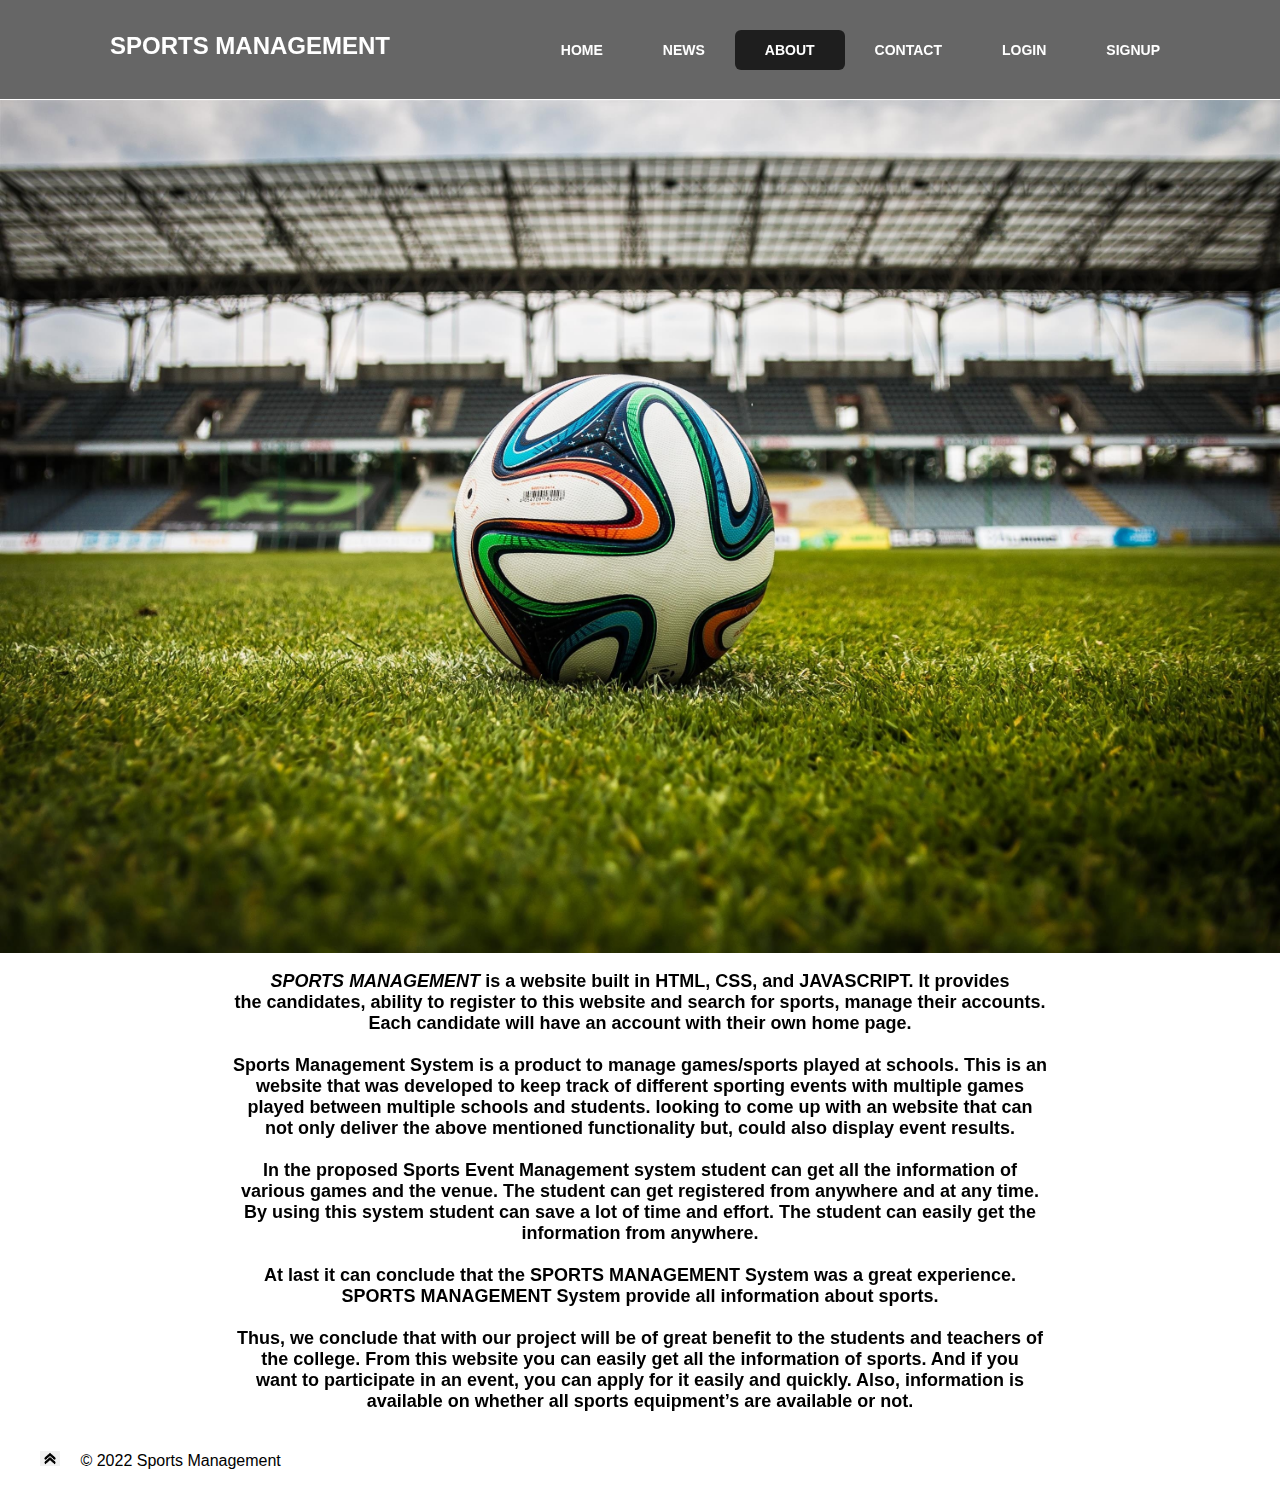
==== About.html @ 87bcc6a0 "first commit" ====
<html>

<head>
    <meta name="viewport" content="widht=device-width,initial-scale-1.0">
    <title>About</title>
    <link rel="stylesheet" href="News.css">
</head>

<body>
    <nav>
        <input type="checkbox" id="check">
        <label for="check" class="checkbtn">
            <i class="fas fa-bars"></i>
        </label>
        <div class="nav" id="Topnav">Sports Management</div>
        <ul>
            <li><a href="Index.html">Home</a></li>
            <li><a href="News.html">News</a></li>
            <li><a class="active" href="About.html">About</a></li>
            <li><a href="Contact.html">Contact</a></li>
            <li><a href="Login.html">Login</a></li>
            <li><a href="SignUP.html">SignUP</a></li>
        </ul>
        <!-- <div class="dropdown">
            <button class="dropbtn">Dropdowm
                <i class="fa fa-caret-down"></i>
            </button>
            <div class="dropdown-content">
                <a href="#">Home</a>
                <a href="#">News</a>
                <a href="#">About</a>
                <a href="#">Contact</a>
            </div>
        </div> -->
    </nav>
    <section></section>

    <div class="container">
        <img src="3.jpg" alt="Football" style="width:100%; ">
        <div class="text-block">
            <p  style="font-size: 18px; ">
                <i><b>SPORTS MANAGEMENT</b></i> is a website built in HTML, CSS, and JAVASCRIPT. It provides <br>
                the candidates, ability to register to this website and search for sports, manage their accounts.<br>
                Each candidate will have an account with their own home page. <br><br>
        
                Sports Management System is a product to manage games/sports played at schools. This is an <br>
                website that was developed to keep track of different sporting events with multiple games <br>
                played between multiple schools and students. looking to come up with an website that can <br>
                not only deliver the above mentioned functionality but, could also display event results. <br><br>
        
                In the proposed Sports Event Management system student can get all the information of <br>
                various games and the venue. The student can get registered from anywhere and at any time. <br>
                By using this system student can save a lot of time and effort. The student can easily get the <br>
                information from anywhere. <br><br>
        
                At last it can conclude that the SPORTS MANAGEMENT System was a great experience. <br>
                SPORTS MANAGEMENT System provide all information about sports. <br><br>
        
                Thus, we conclude that with our project will be of great benefit to the students and teachers of <br>
                the college. From this website you can easily get all the information of sports. And if you <br>
                want to participate in an event, you can apply for it easily and quickly. Also, information is <br>
                available on whether all sports equipment’s are available or not. <br><br>
            </p>
        </div>
    </div>


    <div>
        <footer>
            <ul>
                <p><a href="#"><img src="scroll up 1.png" width="20" height="15"></a>&emsp; © 2022 Sports Management
                </p>
            </ul>
            <script src="#" integrity="#" crossorigin="anonymous"></script>
        </footer>
    </div>
</body>

</html>
---- News.css ----
body{
    margin: 0;
    padding: 0;
    font-family: Arial;
}

nav{
    position: fixed;
    top: 0;
    left: 0;
    width: 100%;
    height: 100px;
    padding: 10px 90px;
    box-sizing: border-box;
    background: rgba(0,0,0,0.6);
    border-bottom: 1px solid #fff;
}

nav .nav{
    padding: 22px 20px;
    height: 80px;
    float: left;
    font-size: 24px;
    font-weight: bold;
    text-transform: uppercase;
    color: #fff;
}

nav ul{
    list-style: none;
    float: right;
    margin: 0;
    padding: 0;
    display: flex;   
}

nav ul li a{
    line-height: 80px;
    color: #fff;
    padding: 12px 30px;
    text-decoration: none;
    font-size: 14px;
    font-weight: bold;
    text-transform: uppercase;
}

nav ul li a.active,a:hover{
    background: rgba(0, 0, 0, 0.7);
    border-radius: 6px;
}

.checkbtn{
    font-size: 30px;
    color: white;
    float: right;
    line-height: 80px;
    margin-right: 40px;
    cursor: pointer;
    display: none;
}

#check{
    display: none;
}

@media(max-width:952px){
    label.log{
        font-size: 30px;
        padding-left: 50px;
    }
}

@media(max-width: 858px){
    .checkbtn{
        display: block;
    }
}

/* section{
    width: 100%;
    height: 100vh;
    background: url(3.jpg);
    background-size: cover;
    background-position: center;
} */

.container{
    position: relative;
    text-align: center;
    color: black;
    margin-top: 100px;
    font-weight: bold;
    font-size: 30px;
}

.top-left{
    position: absolute;
    top: 10px;
    left: 16px;
}
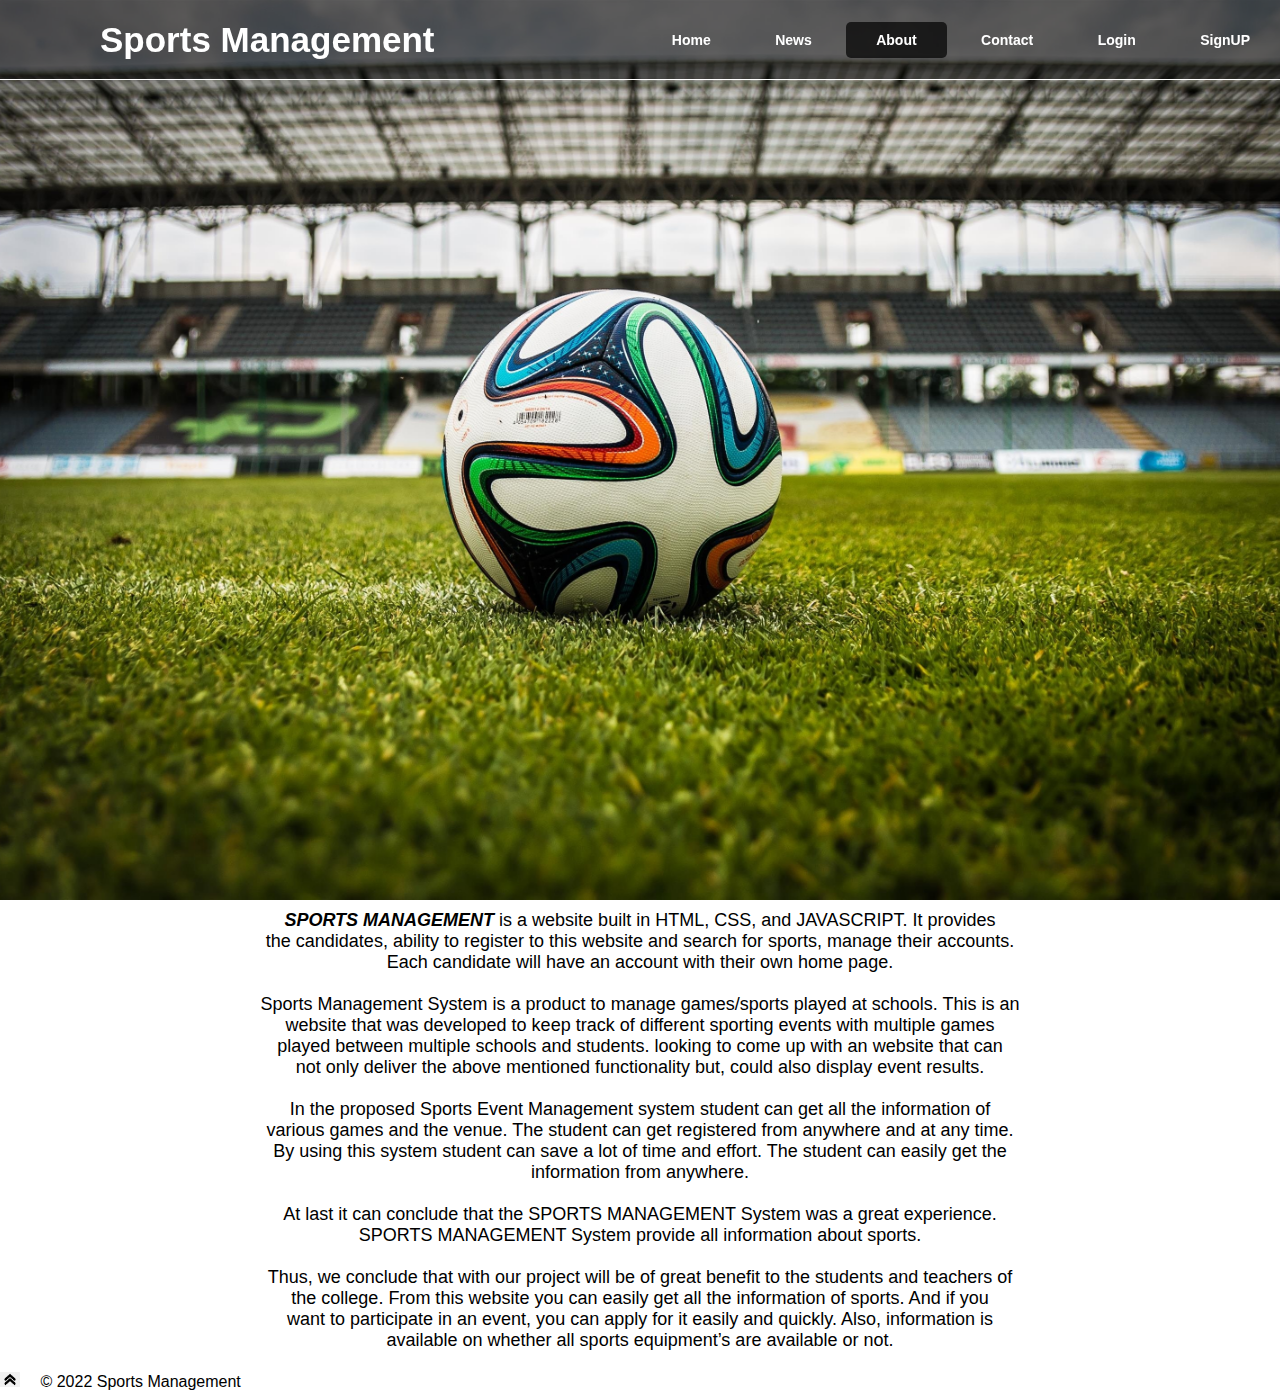
==== commit 97acd142: "Third commit" ====
--- a/About.html
+++ b/About.html
@@ -1,20 +1,23 @@
 <html>
 
 <head>
-    <meta name="viewport" content="widht=device-width,initial-scale-1.0">
     <title>About</title>
     <link rel="stylesheet" href="News.css">
+    <link rel="stylesheet" href="https://cdnjs.cloudflare.com/ajax/libs/font-awesome/4.7.0/css/font-awesome.css"
+        integrity="sha512-5A8nwdMOWrSz20fDsjczgUidUBR8liPYU+WymTZP1lmY9G6Oc7HlZv156XqnsgNUzTyMefFTcsFH/tnJE/+xBg=="
+        crossorigin="anonymous" referrerpolicy="no-referrer" />
+    <meta name="viewport" content="width=device-width, initial-scale=1.0">
 </head>
 
 <body>
     <nav>
         <input type="checkbox" id="check">
-        <label for="check" class="checkbtn">
-            <i class="fas fa-bars"></i>
+        <label for="check" id="checkbtn">
+            <i class="fa fa-bars"></i>
         </label>
-        <div class="nav" id="Topnav">Sports Management</div>
+        <label class="nav" id="Topnav">Sports Management</label>
         <ul>
-            <li><a href="Index.html">Home</a></li>
+            <li><a href="index.html">Home</a></li>
             <li><a href="News.html">News</a></li>
             <li><a class="active" href="About.html">About</a></li>
             <li><a href="Contact.html">Contact</a></li>
@@ -35,35 +38,31 @@
     </nav>
     <section></section>
 
-    <div class="container">
-        <img src="3.jpg" alt="Football" style="width:100%; ">
-        <div class="text-block">
-            <p  style="font-size: 18px; ">
-                <i><b>SPORTS MANAGEMENT</b></i> is a website built in HTML, CSS, and JAVASCRIPT. It provides <br>
-                the candidates, ability to register to this website and search for sports, manage their accounts.<br>
-                Each candidate will have an account with their own home page. <br><br>
-        
-                Sports Management System is a product to manage games/sports played at schools. This is an <br>
-                website that was developed to keep track of different sporting events with multiple games <br>
-                played between multiple schools and students. looking to come up with an website that can <br>
-                not only deliver the above mentioned functionality but, could also display event results. <br><br>
-        
-                In the proposed Sports Event Management system student can get all the information of <br>
-                various games and the venue. The student can get registered from anywhere and at any time. <br>
-                By using this system student can save a lot of time and effort. The student can easily get the <br>
-                information from anywhere. <br><br>
-        
-                At last it can conclude that the SPORTS MANAGEMENT System was a great experience. <br>
-                SPORTS MANAGEMENT System provide all information about sports. <br><br>
-        
-                Thus, we conclude that with our project will be of great benefit to the students and teachers of <br>
-                the college. From this website you can easily get all the information of sports. And if you <br>
-                want to participate in an event, you can apply for it easily and quickly. Also, information is <br>
-                available on whether all sports equipment’s are available or not. <br><br>
-            </p>
-        </div>
+    <div>
+        <p style="font-size: 18px; text-align: center; margin-top: 10px;">
+            <i><b>SPORTS MANAGEMENT</b></i> is a website built in HTML, CSS, and JAVASCRIPT. It provides <br>
+            the candidates, ability to register to this website and search for sports, manage their accounts.<br>
+            Each candidate will have an account with their own home page. <br><br>
+
+            Sports Management System is a product to manage games/sports played at schools. This is an <br>
+            website that was developed to keep track of different sporting events with multiple games <br>
+            played between multiple schools and students. looking to come up with an website that can <br>
+            not only deliver the above mentioned functionality but, could also display event results. <br><br>
+
+            In the proposed Sports Event Management system student can get all the information of <br>
+            various games and the venue. The student can get registered from anywhere and at any time. <br>
+            By using this system student can save a lot of time and effort. The student can easily get the <br>
+            information from anywhere. <br><br>
+
+            At last it can conclude that the SPORTS MANAGEMENT System was a great experience. <br>
+            SPORTS MANAGEMENT System provide all information about sports. <br><br>
+
+            Thus, we conclude that with our project will be of great benefit to the students and teachers of <br>
+            the college. From this website you can easily get all the information of sports. And if you <br>
+            want to participate in an event, you can apply for it easily and quickly. Also, information is <br>
+            available on whether all sports equipment’s are available or not. <br><br>
+        </p>
     </div>
-
 
     <div>
         <footer>
--- a/News.css
+++ b/News.css
@@ -1,61 +1,76 @@
-body{
+*{
     margin: 0;
     padding: 0;
+    box-sizing: border-box;
     font-family: Arial;
+}
+
+body,html{
+    width: 100%;
+    height: 100%;
 }
 
 nav{
     position: fixed;
-    top: 0;
-    left: 0;
     width: 100%;
-    height: 100px;
-    padding: 10px 90px;
-    box-sizing: border-box;
+    height: 80px;
     background: rgba(0,0,0,0.6);
     border-bottom: 1px solid #fff;
 }
 
 nav .nav{
-    padding: 22px 20px;
-    height: 80px;
-    float: left;
-    font-size: 24px;
+    margin: 0 100px;
+    line-height: 80px;
+    font-size: 35px;
     font-weight: bold;
-    text-transform: uppercase;
+    text-transform: capitalize;
     color: #fff;
 }
 
 nav ul{
-    list-style: none;
+    list-style-type: none;
     float: right;
-    margin: 0;
-    padding: 0;
-    display: flex;   
+}
+
+nav li{
+    display: inline-block;
+}
+
+nav ul li{
+    display: inline-block;
+    line-height: 80px;
 }
 
 nav ul li a{
     line-height: 80px;
     color: #fff;
-    padding: 12px 30px;
+    padding: 10px 30px;
     text-decoration: none;
     font-size: 14px;
     font-weight: bold;
-    text-transform: uppercase;
+    text-transform: capitalize;
 }
 
 nav ul li a.active,a:hover{
     background: rgba(0, 0, 0, 0.7);
-    border-radius: 6px;
+    border-radius: 5px;
 }
 
-.checkbtn{
+section{
+    width: 100%;
+    height: 100vh;
+    background: url(3.jpg);
+    background-size: cover;
+    background-position: center;
+}
+
+#checkbtn{
+    float: right;
+    line-height: 80px;
+    margin-top: 25px;
+    margin-right: 12px;
     font-size: 30px;
     color: white;
-    float: right;
-    line-height: 80px;
-    margin-right: 40px;
-    cursor: pointer;
     display: none;
 }
 
@@ -63,38 +78,36 @@
     display: none;
 }
 
-@media(max-width:952px){
-    label.log{
-        font-size: 30px;
-        padding-left: 50px;
+#check:checked ~ ul{
+    left: 0;
+}
+
+
+@media(max-width:553px){
+    label.nav{
+        font-size: 25px;
+        margin: 20px;
     }
 }
 
-@media(max-width: 858px){
-    .checkbtn{
+@media(max-width:1190px){
+    
+    #checkbtn{
         display: block;
     }
+    nav ul{
+        width: 100%;
+        height: 100vh;
+        background-color: rgba(0, 0, 0, 0.9);
+        position: fixed;
+        top: 80px;
+        left: -100%;
+        transition: 0.5s;
+    }
+    nav ul li{
+        display: block;
+        text-align: center;
+        line-height: 40px;
+        margin: 10px;
+    }
 }
-
-/* section{
-    width: 100%;
-    height: 100vh;
-    background: url(3.jpg);
-    background-size: cover;
-    background-position: center;
-} */
-
-.container{
-    position: relative;
-    text-align: center;
-    color: black;
-    margin-top: 100px;
-    font-weight: bold;
-    font-size: 30px;
-}
-
-.top-left{
-    position: absolute;
-    top: 10px;
-    left: 16px;
-}